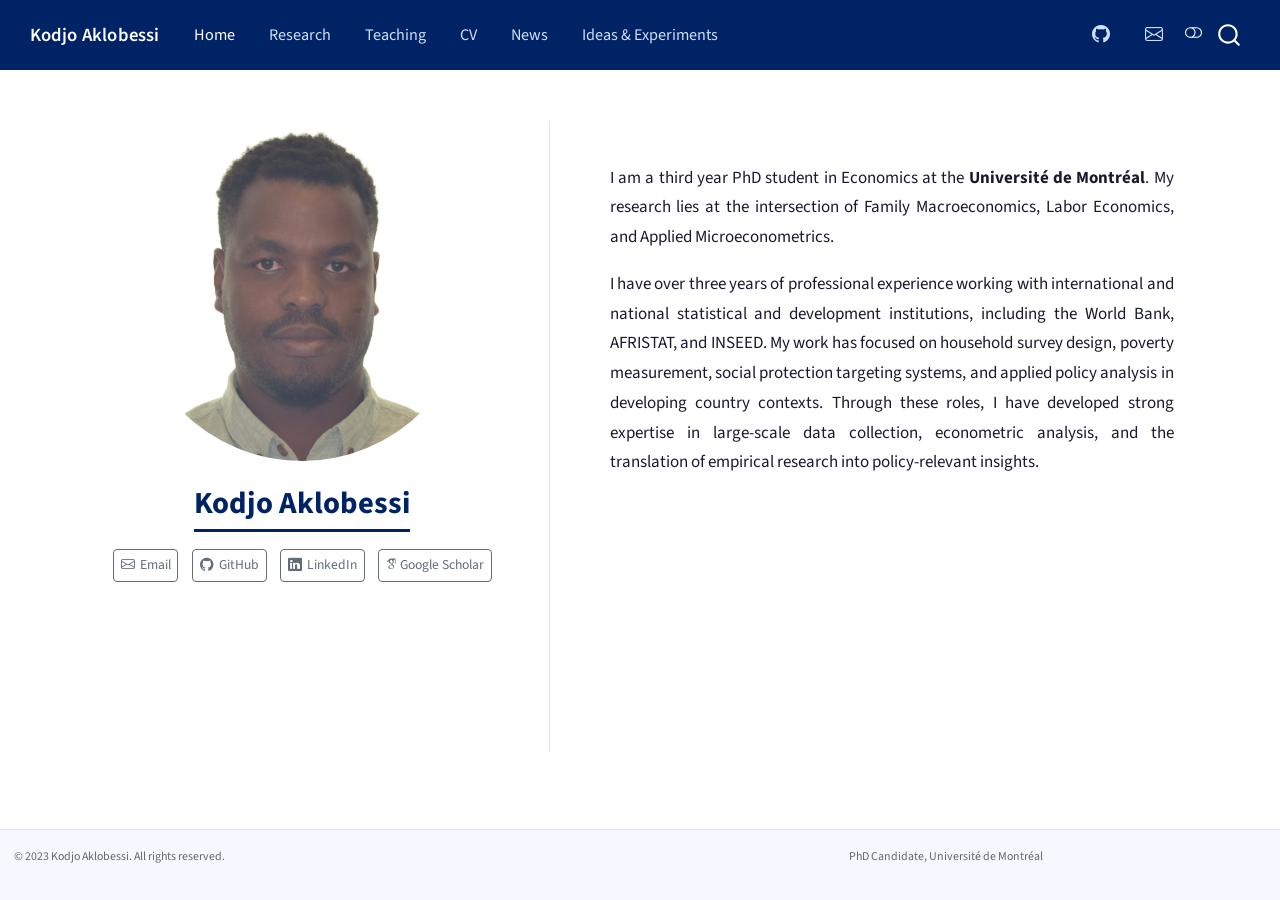
==== docs/index.html @ f565cad0 "Improve layout: full-width, better typography and visual design Co-Authored-By: Claude Sonnet 4.6 <n" ====
<!DOCTYPE html>
<html xmlns="http://www.w3.org/1999/xhtml" lang="en" xml:lang="en"><head>

<meta charset="utf-8">
<meta name="generator" content="quarto-1.8.27">

<meta name="viewport" content="width=device-width, initial-scale=1.0, user-scalable=yes">


<title>Kodjo Aklobessi</title>
<style>
code{white-space: pre-wrap;}
span.smallcaps{font-variant: small-caps;}
div.columns{display: flex; gap: min(4vw, 1.5em);}
div.column{flex: auto; overflow-x: auto;}
div.hanging-indent{margin-left: 1.5em; text-indent: -1.5em;}
ul.task-list{list-style: none;}
ul.task-list li input[type="checkbox"] {
  width: 0.8em;
  margin: 0 0.8em 0.2em -1em; /* quarto-specific, see https://github.com/quarto-dev/quarto-cli/issues/4556 */ 
  vertical-align: middle;
}
</style>


<script src="site_libs/quarto-nav/quarto-nav.js"></script>
<script src="site_libs/clipboard/clipboard.min.js"></script>
<script src="site_libs/quarto-search/autocomplete.umd.js"></script>
<script src="site_libs/quarto-search/fuse.min.js"></script>
<script src="site_libs/quarto-search/quarto-search.js"></script>
<meta name="quarto:offset" content="./">
<script src="site_libs/quarto-html/quarto.js" type="module"></script>
<script src="site_libs/quarto-html/tabsets/tabsets.js" type="module"></script>
<script src="site_libs/quarto-html/axe/axe-check.js" type="module"></script>
<script src="site_libs/quarto-html/popper.min.js"></script>
<script src="site_libs/quarto-html/tippy.umd.min.js"></script>
<link href="site_libs/quarto-html/tippy.css" rel="stylesheet">
<link href="site_libs/quarto-html/quarto-syntax-highlighting-ed96de9b727972fe78a7b5d16c58bf87.css" rel="stylesheet" class="quarto-color-scheme" id="quarto-text-highlighting-styles">
<link href="site_libs/quarto-html/quarto-syntax-highlighting-dark-4d9afe2b8d18ee9fa5d0d57b5ed4214d.css" rel="stylesheet" class="quarto-color-scheme quarto-color-alternate" id="quarto-text-highlighting-styles">
<link href="site_libs/quarto-html/quarto-syntax-highlighting-ed96de9b727972fe78a7b5d16c58bf87.css" rel="stylesheet" class="quarto-color-scheme-extra" id="quarto-text-highlighting-styles">
<script src="site_libs/bootstrap/bootstrap.min.js"></script>
<link href="site_libs/bootstrap/bootstrap-icons.css" rel="stylesheet">
<link href="site_libs/bootstrap/bootstrap-e0ddd595fdd1914f040e010ed7ba0473.min.css" rel="stylesheet" append-hash="true" class="quarto-color-scheme" id="quarto-bootstrap" data-mode="light">
<link href="site_libs/bootstrap/bootstrap-dark-b1ad69ec50742e4ede5ba6f549bce186.min.css" rel="stylesheet" append-hash="true" class="quarto-color-scheme quarto-color-alternate" id="quarto-bootstrap" data-mode="dark">
<link href="site_libs/bootstrap/bootstrap-e0ddd595fdd1914f040e010ed7ba0473.min.css" rel="stylesheet" append-hash="true" class="quarto-color-scheme-extra" id="quarto-bootstrap" data-mode="light">
<link href="site_libs/quarto-contrib/academicons-1.9.4/all.css" rel="stylesheet">
<link href="site_libs/quarto-contrib/academicons-1.9.4/size.css" rel="stylesheet">
<script id="quarto-search-options" type="application/json">{
  "location": "navbar",
  "copy-button": false,
  "collapse-after": 3,
  "panel-placement": "end",
  "type": "overlay",
  "limit": 50,
  "keyboard-shortcut": [
    "f",
    "/",
    "s"
  ],
  "show-item-context": false,
  "language": {
    "search-no-results-text": "No results",
    "search-matching-documents-text": "matching documents",
    "search-copy-link-title": "Copy link to search",
    "search-hide-matches-text": "Hide additional matches",
    "search-more-match-text": "more match in this document",
    "search-more-matches-text": "more matches in this document",
    "search-clear-button-title": "Clear",
    "search-text-placeholder": "",
    "search-detached-cancel-button-title": "Cancel",
    "search-submit-button-title": "Submit",
    "search-label": "Search"
  }
}</script>


<link rel="stylesheet" href="styles.css">
<meta property="og:title" content="Kodjo Aklobessi">
<meta property="og:description" content="Kodjo Aklobessi — PhD Student in Economics at Université de Montréal. Research in Family Macroeconomics, Labor Economics, and Applied Microeconometrics.">
<meta property="og:site_name" content="Kodjo Aklobessi">
</head>

<body class="nav-fixed quarto-light"><script id="quarto-html-before-body" type="application/javascript">
    const toggleBodyColorMode = (bsSheetEl) => {
      const mode = bsSheetEl.getAttribute("data-mode");
      const bodyEl = window.document.querySelector("body");
      if (mode === "dark") {
        bodyEl.classList.add("quarto-dark");
        bodyEl.classList.remove("quarto-light");
      } else {
        bodyEl.classList.add("quarto-light");
        bodyEl.classList.remove("quarto-dark");
      }
    }
    const toggleBodyColorPrimary = () => {
      const bsSheetEl = window.document.querySelector("link#quarto-bootstrap:not([rel=disabled-stylesheet])");
      if (bsSheetEl) {
        toggleBodyColorMode(bsSheetEl);
      }
    }
    const setColorSchemeToggle = (alternate) => {
      const toggles = window.document.querySelectorAll('.quarto-color-scheme-toggle');
      for (let i=0; i < toggles.length; i++) {
        const toggle = toggles[i];
        if (toggle) {
          if (alternate) {
            toggle.classList.add("alternate");
          } else {
            toggle.classList.remove("alternate");
          }
        }
      }
    };
    const toggleColorMode = (alternate) => {
      // Switch the stylesheets
      const primaryStylesheets = window.document.querySelectorAll('link.quarto-color-scheme:not(.quarto-color-alternate)');
      const alternateStylesheets = window.document.querySelectorAll('link.quarto-color-scheme.quarto-color-alternate');
      manageTransitions('#quarto-margin-sidebar .nav-link', false);
      if (alternate) {
        // note: dark is layered on light, we don't disable primary!
        enableStylesheet(alternateStylesheets);
        for (const sheetNode of alternateStylesheets) {
          if (sheetNode.id === "quarto-bootstrap") {
            toggleBodyColorMode(sheetNode);
          }
        }
      } else {
        disableStylesheet(alternateStylesheets);
        enableStylesheet(primaryStylesheets)
        toggleBodyColorPrimary();
      }
      manageTransitions('#quarto-margin-sidebar .nav-link', true);
      // Switch the toggles
      setColorSchemeToggle(alternate)
      // Hack to workaround the fact that safari doesn't
      // properly recolor the scrollbar when toggling (#1455)
      if (navigator.userAgent.indexOf('Safari') > 0 && navigator.userAgent.indexOf('Chrome') == -1) {
        manageTransitions("body", false);
        window.scrollTo(0, 1);
        setTimeout(() => {
          window.scrollTo(0, 0);
          manageTransitions("body", true);
        }, 40);
      }
    }
    const disableStylesheet = (stylesheets) => {
      for (let i=0; i < stylesheets.length; i++) {
        const stylesheet = stylesheets[i];
        stylesheet.rel = 'disabled-stylesheet';
      }
    }
    const enableStylesheet = (stylesheets) => {
      for (let i=0; i < stylesheets.length; i++) {
        const stylesheet = stylesheets[i];
        if(stylesheet.rel !== 'stylesheet') { // for Chrome, which will still FOUC without this check
          stylesheet.rel = 'stylesheet';
        }
      }
    }
    const manageTransitions = (selector, allowTransitions) => {
      const els = window.document.querySelectorAll(selector);
      for (let i=0; i < els.length; i++) {
        const el = els[i];
        if (allowTransitions) {
          el.classList.remove('notransition');
        } else {
          el.classList.add('notransition');
        }
      }
    }
    const isFileUrl = () => {
      return window.location.protocol === 'file:';
    }
    const hasAlternateSentinel = () => {
      let styleSentinel = getColorSchemeSentinel();
      if (styleSentinel !== null) {
        return styleSentinel === "alternate";
      } else {
        return false;
      }
    }
    const setStyleSentinel = (alternate) => {
      const value = alternate ? "alternate" : "default";
      if (!isFileUrl()) {
        window.localStorage.setItem("quarto-color-scheme", value);
      } else {
        localAlternateSentinel = value;
      }
    }
    const getColorSchemeSentinel = () => {
      if (!isFileUrl()) {
        const storageValue = window.localStorage.getItem("quarto-color-scheme");
        return storageValue != null ? storageValue : localAlternateSentinel;
      } else {
        return localAlternateSentinel;
      }
    }
    const toggleGiscusIfUsed = (isAlternate, darkModeDefault) => {
      const baseTheme = document.querySelector('#giscus-base-theme')?.value ?? 'light';
      const alternateTheme = document.querySelector('#giscus-alt-theme')?.value ?? 'dark';
      let newTheme = '';
      if(authorPrefersDark) {
        newTheme = isAlternate ? baseTheme : alternateTheme;
      } else {
        newTheme = isAlternate ? alternateTheme : baseTheme;
      }
      const changeGiscusTheme = () => {
        // From: https://github.com/giscus/giscus/issues/336
        const sendMessage = (message) => {
          const iframe = document.querySelector('iframe.giscus-frame');
          if (!iframe) return;
          iframe.contentWindow.postMessage({ giscus: message }, 'https://giscus.app');
        }
        sendMessage({
          setConfig: {
            theme: newTheme
          }
        });
      }
      const isGiscussLoaded = window.document.querySelector('iframe.giscus-frame') !== null;
      if (isGiscussLoaded) {
        changeGiscusTheme();
      }
    };
    const authorPrefersDark = false;
    const darkModeDefault = authorPrefersDark;
      document.querySelector('link#quarto-text-highlighting-styles.quarto-color-scheme-extra').rel = 'disabled-stylesheet';
      document.querySelector('link#quarto-bootstrap.quarto-color-scheme-extra').rel = 'disabled-stylesheet';
    let localAlternateSentinel = darkModeDefault ? 'alternate' : 'default';
    // Dark / light mode switch
    window.quartoToggleColorScheme = () => {
      // Read the current dark / light value
      let toAlternate = !hasAlternateSentinel();
      toggleColorMode(toAlternate);
      setStyleSentinel(toAlternate);
      toggleGiscusIfUsed(toAlternate, darkModeDefault);
      window.dispatchEvent(new Event('resize'));
    };
    // Switch to dark mode if need be
    if (hasAlternateSentinel()) {
      toggleColorMode(true);
    } else {
      toggleColorMode(false);
    }
  </script>

<div id="quarto-search-results"></div>
  <header id="quarto-header" class="headroom fixed-top">
    <nav class="navbar navbar-expand-lg " data-bs-theme="dark">
      <div class="navbar-container container-fluid">
      <div class="navbar-brand-container mx-auto">
    <a class="navbar-brand" href="./index.html">
    <span class="navbar-title">Kodjo Aklobessi</span>
    </a>
  </div>
            <div id="quarto-search" class="" title="Search"></div>
          <button class="navbar-toggler" type="button" data-bs-toggle="collapse" data-bs-target="#navbarCollapse" aria-controls="navbarCollapse" role="menu" aria-expanded="false" aria-label="Toggle navigation" onclick="if (window.quartoToggleHeadroom) { window.quartoToggleHeadroom(); }">
  <span class="navbar-toggler-icon"></span>
</button>
          <div class="collapse navbar-collapse" id="navbarCollapse">
            <ul class="navbar-nav navbar-nav-scroll me-auto">
  <li class="nav-item">
    <a class="nav-link active" href="./index.html" aria-current="page"> 
<span class="menu-text">Home</span></a>
  </li>  
  <li class="nav-item">
    <a class="nav-link" href="./research.html"> 
<span class="menu-text">Research</span></a>
  </li>  
  <li class="nav-item">
    <a class="nav-link" href="./teaching.html"> 
<span class="menu-text">Teaching</span></a>
  </li>  
  <li class="nav-item">
    <a class="nav-link" href="./cv.html"> 
<span class="menu-text">CV</span></a>
  </li>  
  <li class="nav-item">
    <a class="nav-link" href="./news.html"> 
<span class="menu-text">News</span></a>
  </li>  
  <li class="nav-item">
    <a class="nav-link" href="./resources.html"> 
<span class="menu-text">Ideas &amp; Experiments</span></a>
  </li>  
</ul>
            <ul class="navbar-nav navbar-nav-scroll ms-auto">
  <li class="nav-item compact">
    <a class="nav-link" href="https://github.com/kaklobessi"> <i class="bi bi-github" role="img" aria-label="GitHub">
</i> 
<span class="menu-text"></span></a>
  </li>  
  <li class="nav-item compact">
    <a class="nav-link" href="mailto:kodjo.aklobessi@umontreal.ca"> <i class="bi bi-envelope" role="img" aria-label="Email">
</i> 
<span class="menu-text"></span></a>
  </li>  
</ul>
          </div> <!-- /navcollapse -->
            <div class="quarto-navbar-tools">
  <a href="" class="quarto-color-scheme-toggle quarto-navigation-tool  px-1" onclick="window.quartoToggleColorScheme(); return false;" title="Toggle dark mode"><i class="bi"></i></a>
</div>
      </div> <!-- /container-fluid -->
    </nav>
</header>
<!-- content -->
<div id="quarto-content" class="quarto-container page-columns page-rows-contents page-layout-full page-navbar">
<!-- sidebar -->
<!-- margin-sidebar -->
    
<!-- main -->
<div class="quarto-about-trestles column-page">
  <div class="about-entity">
    <img src="Photo_AKLOBESSI.jpg" class="about-image
  round " style="height: 20em; width: 20em;">
<header id="title-block-header" class="quarto-title-block default">
<div class="quarto-title">
<h1 class="title">Kodjo Aklobessi</h1>
</div>
<div class="quarto-title-meta column-page">
  </div>
</header>
    <div class="about-links">
  <a href="mailto:kodjo.aklobessi@umontreal.ca" class="about-link" rel="" target="">
    <i class="bi bi-envelope"></i>
     <span class="about-link-text">Email</span>
  </a>
  <a href="https://github.com/kaklobessi" class="about-link" rel="" target="">
    <i class="bi bi-github"></i>
     <span class="about-link-text">GitHub</span>
  </a>
  <a href="https://www.linkedin.com/in/apollinaire-kodjo-aklobessi-b4477b115/" class="about-link" rel="" target="">
    <i class="bi bi-linkedin"></i>
     <span class="about-link-text">LinkedIn</span>
  </a>
  <a href="https://scholar.google.com/citations?user=LH6CiwUAAAAJ&amp;hl=en" class="about-link" rel="" target="">
     <span class="about-link-text"><i class="ai  ai-google-scholar" aria-label="google-scholar"></i> Google Scholar</span>
  </a>
</div>
  </div>
  <div class="about-contents"><main class="content column-page" id="quarto-document-content">

<p>I am a third year PhD student in Economics at the <strong>Université de Montréal</strong>. My research lies at the intersection of Family Macroeconomics, Labor Economics, and Applied Microeconometrics.</p>
<p>I have over three years of professional experience working with international and national statistical and development institutions, including the World Bank, AFRISTAT, and INSEED. My work has focused on household survey design, poverty measurement, social protection targeting systems, and applied policy analysis in developing country contexts. Through these roles, I have developed strong expertise in large-scale data collection, econometric analysis, and the translation of empirical research into policy-relevant insights.</p>


</main></div>
</div>
 <!-- /main -->
<script id="quarto-html-after-body" type="application/javascript">
  window.document.addEventListener("DOMContentLoaded", function (event) {
    // Ensure there is a toggle, if there isn't float one in the top right
    if (window.document.querySelector('.quarto-color-scheme-toggle') === null) {
      const a = window.document.createElement('a');
      a.classList.add('top-right');
      a.classList.add('quarto-color-scheme-toggle');
      a.href = "";
      a.onclick = function() { try { window.quartoToggleColorScheme(); } catch {} return false; };
      const i = window.document.createElement("i");
      i.classList.add('bi');
      a.appendChild(i);
      window.document.body.appendChild(a);
    }
    setColorSchemeToggle(hasAlternateSentinel())
    const isCodeAnnotation = (el) => {
      for (const clz of el.classList) {
        if (clz.startsWith('code-annotation-')) {                     
          return true;
        }
      }
      return false;
    }
    const onCopySuccess = function(e) {
      // button target
      const button = e.trigger;
      // don't keep focus
      button.blur();
      // flash "checked"
      button.classList.add('code-copy-button-checked');
      var currentTitle = button.getAttribute("title");
      button.setAttribute("title", "Copied!");
      let tooltip;
      if (window.bootstrap) {
        button.setAttribute("data-bs-toggle", "tooltip");
        button.setAttribute("data-bs-placement", "left");
        button.setAttribute("data-bs-title", "Copied!");
        tooltip = new bootstrap.Tooltip(button, 
          { trigger: "manual", 
            customClass: "code-copy-button-tooltip",
            offset: [0, -8]});
        tooltip.show();    
      }
      setTimeout(function() {
        if (tooltip) {
          tooltip.hide();
          button.removeAttribute("data-bs-title");
          button.removeAttribute("data-bs-toggle");
          button.removeAttribute("data-bs-placement");
        }
        button.setAttribute("title", currentTitle);
        button.classList.remove('code-copy-button-checked');
      }, 1000);
      // clear code selection
      e.clearSelection();
    }
    const getTextToCopy = function(trigger) {
      const outerScaffold = trigger.parentElement.cloneNode(true);
      const codeEl = outerScaffold.querySelector('code');
      for (const childEl of codeEl.children) {
        if (isCodeAnnotation(childEl)) {
          childEl.remove();
        }
      }
      return codeEl.innerText;
    }
    const clipboard = new window.ClipboardJS('.code-copy-button:not([data-in-quarto-modal])', {
      text: getTextToCopy
    });
    clipboard.on('success', onCopySuccess);
    if (window.document.getElementById('quarto-embedded-source-code-modal')) {
      const clipboardModal = new window.ClipboardJS('.code-copy-button[data-in-quarto-modal]', {
        text: getTextToCopy,
        container: window.document.getElementById('quarto-embedded-source-code-modal')
      });
      clipboardModal.on('success', onCopySuccess);
    }
      var localhostRegex = new RegExp(/^(?:http|https):\/\/localhost\:?[0-9]*\//);
      var mailtoRegex = new RegExp(/^mailto:/);
        var filterRegex = new RegExp("https:\/\/kaklobessi\.github\.io");
      var isInternal = (href) => {
          return filterRegex.test(href) || localhostRegex.test(href) || mailtoRegex.test(href);
      }
      // Inspect non-navigation links and adorn them if external
     var links = window.document.querySelectorAll('a[href]:not(.nav-link):not(.navbar-brand):not(.toc-action):not(.sidebar-link):not(.sidebar-item-toggle):not(.pagination-link):not(.no-external):not([aria-hidden]):not(.dropdown-item):not(.quarto-navigation-tool):not(.about-link)');
      for (var i=0; i<links.length; i++) {
        const link = links[i];
        if (!isInternal(link.href)) {
          // undo the damage that might have been done by quarto-nav.js in the case of
          // links that we want to consider external
          if (link.dataset.originalHref !== undefined) {
            link.href = link.dataset.originalHref;
          }
        }
      }
    function tippyHover(el, contentFn, onTriggerFn, onUntriggerFn) {
      const config = {
        allowHTML: true,
        maxWidth: 500,
        delay: 100,
        arrow: false,
        appendTo: function(el) {
            return el.parentElement;
        },
        interactive: true,
        interactiveBorder: 10,
        theme: 'quarto',
        placement: 'bottom-start',
      };
      if (contentFn) {
        config.content = contentFn;
      }
      if (onTriggerFn) {
        config.onTrigger = onTriggerFn;
      }
      if (onUntriggerFn) {
        config.onUntrigger = onUntriggerFn;
      }
      window.tippy(el, config); 
    }
    const noterefs = window.document.querySelectorAll('a[role="doc-noteref"]');
    for (var i=0; i<noterefs.length; i++) {
      const ref = noterefs[i];
      tippyHover(ref, function() {
        // use id or data attribute instead here
        let href = ref.getAttribute('data-footnote-href') || ref.getAttribute('href');
        try { href = new URL(href).hash; } catch {}
        const id = href.replace(/^#\/?/, "");
        const note = window.document.getElementById(id);
        if (note) {
          return note.innerHTML;
        } else {
          return "";
        }
      });
    }
    const xrefs = window.document.querySelectorAll('a.quarto-xref');
    const processXRef = (id, note) => {
      // Strip column container classes
      const stripColumnClz = (el) => {
        el.classList.remove("page-full", "page-columns");
        if (el.children) {
          for (const child of el.children) {
            stripColumnClz(child);
          }
        }
      }
      stripColumnClz(note)
      if (id === null || id.startsWith('sec-')) {
        // Special case sections, only their first couple elements
        const container = document.createElement("div");
        if (note.children && note.children.length > 2) {
          container.appendChild(note.children[0].cloneNode(true));
          for (let i = 1; i < note.children.length; i++) {
            const child = note.children[i];
            if (child.tagName === "P" && child.innerText === "") {
              continue;
            } else {
              container.appendChild(child.cloneNode(true));
              break;
            }
          }
          if (window.Quarto?.typesetMath) {
            window.Quarto.typesetMath(container);
          }
          return container.innerHTML
        } else {
          if (window.Quarto?.typesetMath) {
            window.Quarto.typesetMath(note);
          }
          return note.innerHTML;
        }
      } else {
        // Remove any anchor links if they are present
        const anchorLink = note.querySelector('a.anchorjs-link');
        if (anchorLink) {
          anchorLink.remove();
        }
        if (window.Quarto?.typesetMath) {
          window.Quarto.typesetMath(note);
        }
        if (note.classList.contains("callout")) {
          return note.outerHTML;
        } else {
          return note.innerHTML;
        }
      }
    }
    for (var i=0; i<xrefs.length; i++) {
      const xref = xrefs[i];
      tippyHover(xref, undefined, function(instance) {
        instance.disable();
        let url = xref.getAttribute('href');
        let hash = undefined; 
        if (url.startsWith('#')) {
          hash = url;
        } else {
          try { hash = new URL(url).hash; } catch {}
        }
        if (hash) {
          const id = hash.replace(/^#\/?/, "");
          const note = window.document.getElementById(id);
          if (note !== null) {
            try {
              const html = processXRef(id, note.cloneNode(true));
              instance.setContent(html);
            } finally {
              instance.enable();
              instance.show();
            }
          } else {
            // See if we can fetch this
            fetch(url.split('#')[0])
            .then(res => res.text())
            .then(html => {
              const parser = new DOMParser();
              const htmlDoc = parser.parseFromString(html, "text/html");
              const note = htmlDoc.getElementById(id);
              if (note !== null) {
                const html = processXRef(id, note);
                instance.setContent(html);
              } 
            }).finally(() => {
              instance.enable();
              instance.show();
            });
          }
        } else {
          // See if we can fetch a full url (with no hash to target)
          // This is a special case and we should probably do some content thinning / targeting
          fetch(url)
          .then(res => res.text())
          .then(html => {
            const parser = new DOMParser();
            const htmlDoc = parser.parseFromString(html, "text/html");
            const note = htmlDoc.querySelector('main.content');
            if (note !== null) {
              // This should only happen for chapter cross references
              // (since there is no id in the URL)
              // remove the first header
              if (note.children.length > 0 && note.children[0].tagName === "HEADER") {
                note.children[0].remove();
              }
              const html = processXRef(null, note);
              instance.setContent(html);
            } 
          }).finally(() => {
            instance.enable();
            instance.show();
          });
        }
      }, function(instance) {
      });
    }
        let selectedAnnoteEl;
        const selectorForAnnotation = ( cell, annotation) => {
          let cellAttr = 'data-code-cell="' + cell + '"';
          let lineAttr = 'data-code-annotation="' +  annotation + '"';
          const selector = 'span[' + cellAttr + '][' + lineAttr + ']';
          return selector;
        }
        const selectCodeLines = (annoteEl) => {
          const doc = window.document;
          const targetCell = annoteEl.getAttribute("data-target-cell");
          const targetAnnotation = annoteEl.getAttribute("data-target-annotation");
          const annoteSpan = window.document.querySelector(selectorForAnnotation(targetCell, targetAnnotation));
          const lines = annoteSpan.getAttribute("data-code-lines").split(",");
          const lineIds = lines.map((line) => {
            return targetCell + "-" + line;
          })
          let top = null;
          let height = null;
          let parent = null;
          if (lineIds.length > 0) {
              //compute the position of the single el (top and bottom and make a div)
              const el = window.document.getElementById(lineIds[0]);
              top = el.offsetTop;
              height = el.offsetHeight;
              parent = el.parentElement.parentElement;
            if (lineIds.length > 1) {
              const lastEl = window.document.getElementById(lineIds[lineIds.length - 1]);
              const bottom = lastEl.offsetTop + lastEl.offsetHeight;
              height = bottom - top;
            }
            if (top !== null && height !== null && parent !== null) {
              // cook up a div (if necessary) and position it 
              let div = window.document.getElementById("code-annotation-line-highlight");
              if (div === null) {
                div = window.document.createElement("div");
                div.setAttribute("id", "code-annotation-line-highlight");
                div.style.position = 'absolute';
                parent.appendChild(div);
              }
              div.style.top = top - 2 + "px";
              div.style.height = height + 4 + "px";
              div.style.left = 0;
              let gutterDiv = window.document.getElementById("code-annotation-line-highlight-gutter");
              if (gutterDiv === null) {
                gutterDiv = window.document.createElement("div");
                gutterDiv.setAttribute("id", "code-annotation-line-highlight-gutter");
                gutterDiv.style.position = 'absolute';
                const codeCell = window.document.getElementById(targetCell);
                const gutter = codeCell.querySelector('.code-annotation-gutter');
                gutter.appendChild(gutterDiv);
              }
              gutterDiv.style.top = top - 2 + "px";
              gutterDiv.style.height = height + 4 + "px";
            }
            selectedAnnoteEl = annoteEl;
          }
        };
        const unselectCodeLines = () => {
          const elementsIds = ["code-annotation-line-highlight", "code-annotation-line-highlight-gutter"];
          elementsIds.forEach((elId) => {
            const div = window.document.getElementById(elId);
            if (div) {
              div.remove();
            }
          });
          selectedAnnoteEl = undefined;
        };
          // Handle positioning of the toggle
      window.addEventListener(
        "resize",
        throttle(() => {
          elRect = undefined;
          if (selectedAnnoteEl) {
            selectCodeLines(selectedAnnoteEl);
          }
        }, 10)
      );
      function throttle(fn, ms) {
      let throttle = false;
      let timer;
        return (...args) => {
          if(!throttle) { // first call gets through
              fn.apply(this, args);
              throttle = true;
          } else { // all the others get throttled
              if(timer) clearTimeout(timer); // cancel #2
              timer = setTimeout(() => {
                fn.apply(this, args);
                timer = throttle = false;
              }, ms);
          }
        };
      }
        // Attach click handler to the DT
        const annoteDls = window.document.querySelectorAll('dt[data-target-cell]');
        for (const annoteDlNode of annoteDls) {
          annoteDlNode.addEventListener('click', (event) => {
            const clickedEl = event.target;
            if (clickedEl !== selectedAnnoteEl) {
              unselectCodeLines();
              const activeEl = window.document.querySelector('dt[data-target-cell].code-annotation-active');
              if (activeEl) {
                activeEl.classList.remove('code-annotation-active');
              }
              selectCodeLines(clickedEl);
              clickedEl.classList.add('code-annotation-active');
            } else {
              // Unselect the line
              unselectCodeLines();
              clickedEl.classList.remove('code-annotation-active');
            }
          });
        }
    const findCites = (el) => {
      const parentEl = el.parentElement;
      if (parentEl) {
        const cites = parentEl.dataset.cites;
        if (cites) {
          return {
            el,
            cites: cites.split(' ')
          };
        } else {
          return findCites(el.parentElement)
        }
      } else {
        return undefined;
      }
    };
    var bibliorefs = window.document.querySelectorAll('a[role="doc-biblioref"]');
    for (var i=0; i<bibliorefs.length; i++) {
      const ref = bibliorefs[i];
      const citeInfo = findCites(ref);
      if (citeInfo) {
        tippyHover(citeInfo.el, function() {
          var popup = window.document.createElement('div');
          citeInfo.cites.forEach(function(cite) {
            var citeDiv = window.document.createElement('div');
            citeDiv.classList.add('hanging-indent');
            citeDiv.classList.add('csl-entry');
            var biblioDiv = window.document.getElementById('ref-' + cite);
            if (biblioDiv) {
              citeDiv.innerHTML = biblioDiv.innerHTML;
            }
            popup.appendChild(citeDiv);
          });
          return popup.innerHTML;
        });
      }
    }
  });
  </script>
</div> <!-- /content -->
<footer class="footer">
  <div class="nav-footer">
    <div class="nav-footer-left">
<p>© 2023 Kodjo Aklobessi. All rights reserved.</p>
</div>   
    <div class="nav-footer-center">
      &nbsp;
    </div>
    <div class="nav-footer-right">
<p>PhD Candidate, Université de Montréal</p>
</div>
  </div>
</footer>




</body></html>
---- docs/site_libs/quarto-html/tippy.css ----
.tippy-box[data-animation=fade][data-state=hidden]{opacity:0}[data-tippy-root]{max-width:calc(100vw - 10px)}.tippy-box{position:relative;background-color:#333;color:#fff;border-radius:4px;font-size:14px;line-height:1.4;white-space:normal;outline:0;transition-property:transform,visibility,opacity}.tippy-box[data-placement^=top]>.tippy-arrow{bottom:0}.tippy-box[data-placement^=top]>.tippy-arrow:before{bottom:-7px;left:0;border-width:8px 8px 0;border-top-color:initial;transform-origin:center top}.tippy-box[data-placement^=bottom]>.tippy-arrow{top:0}.tippy-box[data-placement^=bottom]>.tippy-arrow:before{top:-7px;left:0;border-width:0 8px 8px;border-bottom-color:initial;transform-origin:center bottom}.tippy-box[data-placement^=left]>.tippy-arrow{right:0}.tippy-box[data-placement^=left]>.tippy-arrow:before{border-width:8px 0 8px 8px;border-left-color:initial;right:-7px;transform-origin:center left}.tippy-box[data-placement^=right]>.tippy-arrow{left:0}.tippy-box[data-placement^=right]>.tippy-arrow:before{left:-7px;border-width:8px 8px 8px 0;border-right-color:initial;transform-origin:center right}.tippy-box[data-inertia][data-state=visible]{transition-timing-function:cubic-bezier(.54,1.5,.38,1.11)}.tippy-arrow{width:16px;height:16px;color:#333}.tippy-arrow:before{content:"";position:absolute;border-color:transparent;border-style:solid}.tippy-content{position:relative;padding:5px 9px;z-index:1}
---- docs/site_libs/quarto-html/quarto-syntax-highlighting-ed96de9b727972fe78a7b5d16c58bf87.css ----
/* quarto syntax highlight colors */
:root {
  --quarto-hl-ot-color: #003B4F;
  --quarto-hl-at-color: #657422;
  --quarto-hl-ss-color: #20794D;
  --quarto-hl-an-color: #5E5E5E;
  --quarto-hl-fu-color: #4758AB;
  --quarto-hl-st-color: #20794D;
  --quarto-hl-cf-color: #003B4F;
  --quarto-hl-op-color: #5E5E5E;
  --quarto-hl-er-color: #AD0000;
  --quarto-hl-bn-color: #AD0000;
  --quarto-hl-al-color: #AD0000;
  --quarto-hl-va-color: #111111;
  --quarto-hl-bu-color: inherit;
  --quarto-hl-ex-color: inherit;
  --quarto-hl-pp-color: #AD0000;
  --quarto-hl-in-color: #5E5E5E;
  --quarto-hl-vs-color: #20794D;
  --quarto-hl-wa-color: #5E5E5E;
  --quarto-hl-do-color: #5E5E5E;
  --quarto-hl-im-color: #00769E;
  --quarto-hl-ch-color: #20794D;
  --quarto-hl-dt-color: #AD0000;
  --quarto-hl-fl-color: #AD0000;
  --quarto-hl-co-color: #5E5E5E;
  --quarto-hl-cv-color: #5E5E5E;
  --quarto-hl-cn-color: #8f5902;
  --quarto-hl-sc-color: #5E5E5E;
  --quarto-hl-dv-color: #AD0000;
  --quarto-hl-kw-color: #003B4F;
}

/* other quarto variables */
:root {
  --quarto-font-monospace: SFMono-Regular, Menlo, Monaco, Consolas, "Liberation Mono", "Courier New", monospace;
}

/* syntax highlight based on Pandoc's rules */
pre > code.sourceCode > span {
  color: #003B4F;
}

code.sourceCode > span {
  color: #003B4F;
}

div.sourceCode,
div.sourceCode pre.sourceCode {
  color: #003B4F;
}

/* Normal */
code span {
  color: #003B4F;
}

/* Alert */
code span.al {
  color: #AD0000;
  font-style: inherit;
}

/* Annotation */
code span.an {
  color: #5E5E5E;
  font-style: inherit;
}

/* Attribute */
code span.at {
  color: #657422;
  font-style: inherit;
}

/* BaseN */
code span.bn {
  color: #AD0000;
  font-style: inherit;
}

/* BuiltIn */
code span.bu {
  font-style: inherit;
}

/* ControlFlow */
code span.cf {
  color: #003B4F;
  font-weight: bold;
  font-style: inherit;
}

/* Char */
code span.ch {
  color: #20794D;
  font-style: inherit;
}

/* Constant */
code span.cn {
  color: #8f5902;
  font-style: inherit;
}

/* Comment */
code span.co {
  color: #5E5E5E;
  font-style: inherit;
}

/* CommentVar */
code span.cv {
  color: #5E5E5E;
  font-style: italic;
}

/* Documentation */
code span.do {
  color: #5E5E5E;
  font-style: italic;
}

/* DataType */
code span.dt {
  color: #AD0000;
  font-style: inherit;
}

/* DecVal */
code span.dv {
  color: #AD0000;
  font-style: inherit;
}

/* Error */
code span.er {
  color: #AD0000;
  font-style: inherit;
}

/* Extension */
code span.ex {
  font-style: inherit;
}

/* Float */
code span.fl {
  color: #AD0000;
  font-style: inherit;
}

/* Function */
code span.fu {
  color: #4758AB;
  font-style: inherit;
}

/* Import */
code span.im {
  color: #00769E;
  font-style: inherit;
}

/* Information */
code span.in {
  color: #5E5E5E;
  font-style: inherit;
}

/* Keyword */
code span.kw {
  color: #003B4F;
  font-weight: bold;
  font-style: inherit;
}

/* Operator */
code span.op {
  color: #5E5E5E;
  font-style: inherit;
}

/* Other */
code span.ot {
  color: #003B4F;
  font-style: inherit;
}

/* Preprocessor */
code span.pp {
  color: #AD0000;
  font-style: inherit;
}

/* SpecialChar */
code span.sc {
  color: #5E5E5E;
  font-style: inherit;
}

/* SpecialString */
code span.ss {
  color: #20794D;
  font-style: inherit;
}

/* String */
code span.st {
  color: #20794D;
  font-style: inherit;
}

/* Variable */
code span.va {
  color: #111111;
  font-style: inherit;
}

/* VerbatimString */
code span.vs {
  color: #20794D;
  font-style: inherit;
}

/* Warning */
code span.wa {
  color: #5E5E5E;
  font-style: italic;
}

.prevent-inlining {
  content: "</";
}

/*# sourceMappingURL=0920dd6d7437995b8cdf7429764427b1.css.map */
---- docs/site_libs/quarto-html/quarto-syntax-highlighting-dark-4d9afe2b8d18ee9fa5d0d57b5ed4214d.css ----
/* quarto syntax highlight colors */
:root {
  --quarto-hl-al-color: #f07178;
  --quarto-hl-an-color: #d4d0ab;
  --quarto-hl-at-color: #00e0e0;
  --quarto-hl-bn-color: #d4d0ab;
  --quarto-hl-bu-color: #abe338;
  --quarto-hl-ch-color: #abe338;
  --quarto-hl-co-color: #f8f8f2;
  --quarto-hl-cv-color: #ffd700;
  --quarto-hl-cn-color: #ffd700;
  --quarto-hl-cf-color: #ffa07a;
  --quarto-hl-dt-color: #ffa07a;
  --quarto-hl-dv-color: #d4d0ab;
  --quarto-hl-do-color: #f8f8f2;
  --quarto-hl-er-color: #f07178;
  --quarto-hl-ex-color: #00e0e0;
  --quarto-hl-fl-color: #d4d0ab;
  --quarto-hl-fu-color: #ffa07a;
  --quarto-hl-im-color: #abe338;
  --quarto-hl-in-color: #d4d0ab;
  --quarto-hl-kw-color: #ffa07a;
  --quarto-hl-op-color: #ffa07a;
  --quarto-hl-ot-color: #00e0e0;
  --quarto-hl-pp-color: #dcc6e0;
  --quarto-hl-re-color: #00e0e0;
  --quarto-hl-sc-color: #abe338;
  --quarto-hl-ss-color: #abe338;
  --quarto-hl-st-color: #abe338;
  --quarto-hl-va-color: #00e0e0;
  --quarto-hl-vs-color: #abe338;
  --quarto-hl-wa-color: #dcc6e0;
}

/* other quarto variables */
:root {
  --quarto-font-monospace: SFMono-Regular, Menlo, Monaco, Consolas, "Liberation Mono", "Courier New", monospace;
}

/* syntax highlight based on Pandoc's rules */
pre > code.sourceCode > span {
  color: #f8f8f2;
}

code.sourceCode > span {
  color: #f8f8f2;
}

div.sourceCode,
div.sourceCode pre.sourceCode {
  color: #f8f8f2;
}

/* Normal */
code span {
  color: #f8f8f2;
}

/* Alert */
code span.al {
  color: #f07178;
}

/* Annotation */
code span.an {
  color: #d4d0ab;
}

/* Attribute */
code span.at {
  color: #00e0e0;
}

/* BaseN */
code span.bn {
  color: #d4d0ab;
}

/* BuiltIn */
code span.bu {
  color: #abe338;
}

/* ControlFlow */
code span.cf {
  font-weight: bold;
  color: #ffa07a;
}

/* Char */
code span.ch {
  color: #abe338;
}

/* Constant */
code span.cn {
  color: #ffd700;
}

/* Comment */
code span.co {
  font-style: italic;
  color: #f8f8f2;
}

/* CommentVar */
code span.cv {
  color: #ffd700;
}

/* Documentation */
code span.do {
  color: #f8f8f2;
}

/* DataType */
code span.dt {
  color: #ffa07a;
}

/* DecVal */
code span.dv {
  color: #d4d0ab;
}

/* Error */
code span.er {
  color: #f07178;
  text-decoration: underline;
}

/* Extension */
code span.ex {
  font-weight: bold;
  color: #00e0e0;
}

/* Float */
code span.fl {
  color: #d4d0ab;
}

/* Function */
code span.fu {
  color: #ffa07a;
}

/* Import */
code span.im {
  color: #abe338;
}

/* Information */
code span.in {
  color: #d4d0ab;
}

/* Keyword */
code span.kw {
  font-weight: bold;
  color: #ffa07a;
}

/* Operator */
code span.op {
  color: #ffa07a;
}

/* Other */
code span.ot {
  color: #00e0e0;
}

/* Preprocessor */
code span.pp {
  color: #dcc6e0;
}

/* RegionMarker */
code span.re {
  background-color: #f8f8f2;
  color: #00e0e0;
}

/* SpecialChar */
code span.sc {
  color: #abe338;
}

/* SpecialString */
code span.ss {
  color: #abe338;
}

/* String */
code span.st {
  color: #abe338;
}

/* Variable */
code span.va {
  color: #00e0e0;
}

/* VerbatimString */
code span.vs {
  color: #abe338;
}

/* Warning */
code span.wa {
  color: #dcc6e0;
}

.prevent-inlining {
  content: "</";
}

/*# sourceMappingURL=86edf53ecdff796acf02dbceed379426.css.map */
---- docs/site_libs/quarto-html/quarto-syntax-highlighting-ed96de9b727972fe78a7b5d16c58bf87.css ----
/* quarto syntax highlight colors */
:root {
  --quarto-hl-ot-color: #003B4F;
  --quarto-hl-at-color: #657422;
  --quarto-hl-ss-color: #20794D;
  --quarto-hl-an-color: #5E5E5E;
  --quarto-hl-fu-color: #4758AB;
  --quarto-hl-st-color: #20794D;
  --quarto-hl-cf-color: #003B4F;
  --quarto-hl-op-color: #5E5E5E;
  --quarto-hl-er-color: #AD0000;
  --quarto-hl-bn-color: #AD0000;
  --quarto-hl-al-color: #AD0000;
  --quarto-hl-va-color: #111111;
  --quarto-hl-bu-color: inherit;
  --quarto-hl-ex-color: inherit;
  --quarto-hl-pp-color: #AD0000;
  --quarto-hl-in-color: #5E5E5E;
  --quarto-hl-vs-color: #20794D;
  --quarto-hl-wa-color: #5E5E5E;
  --quarto-hl-do-color: #5E5E5E;
  --quarto-hl-im-color: #00769E;
  --quarto-hl-ch-color: #20794D;
  --quarto-hl-dt-color: #AD0000;
  --quarto-hl-fl-color: #AD0000;
  --quarto-hl-co-color: #5E5E5E;
  --quarto-hl-cv-color: #5E5E5E;
  --quarto-hl-cn-color: #8f5902;
  --quarto-hl-sc-color: #5E5E5E;
  --quarto-hl-dv-color: #AD0000;
  --quarto-hl-kw-color: #003B4F;
}

/* other quarto variables */
:root {
  --quarto-font-monospace: SFMono-Regular, Menlo, Monaco, Consolas, "Liberation Mono", "Courier New", monospace;
}

/* syntax highlight based on Pandoc's rules */
pre > code.sourceCode > span {
  color: #003B4F;
}

code.sourceCode > span {
  color: #003B4F;
}

div.sourceCode,
div.sourceCode pre.sourceCode {
  color: #003B4F;
}

/* Normal */
code span {
  color: #003B4F;
}

/* Alert */
code span.al {
  color: #AD0000;
  font-style: inherit;
}

/* Annotation */
code span.an {
  color: #5E5E5E;
  font-style: inherit;
}

/* Attribute */
code span.at {
  color: #657422;
  font-style: inherit;
}

/* BaseN */
code span.bn {
  color: #AD0000;
  font-style: inherit;
}

/* BuiltIn */
code span.bu {
  font-style: inherit;
}

/* ControlFlow */
code span.cf {
  color: #003B4F;
  font-weight: bold;
  font-style: inherit;
}

/* Char */
code span.ch {
  color: #20794D;
  font-style: inherit;
}

/* Constant */
code span.cn {
  color: #8f5902;
  font-style: inherit;
}

/* Comment */
code span.co {
  color: #5E5E5E;
  font-style: inherit;
}

/* CommentVar */
code span.cv {
  color: #5E5E5E;
  font-style: italic;
}

/* Documentation */
code span.do {
  color: #5E5E5E;
  font-style: italic;
}

/* DataType */
code span.dt {
  color: #AD0000;
  font-style: inherit;
}

/* DecVal */
code span.dv {
  color: #AD0000;
  font-style: inherit;
}

/* Error */
code span.er {
  color: #AD0000;
  font-style: inherit;
}

/* Extension */
code span.ex {
  font-style: inherit;
}

/* Float */
code span.fl {
  color: #AD0000;
  font-style: inherit;
}

/* Function */
code span.fu {
  color: #4758AB;
  font-style: inherit;
}

/* Import */
code span.im {
  color: #00769E;
  font-style: inherit;
}

/* Information */
code span.in {
  color: #5E5E5E;
  font-style: inherit;
}

/* Keyword */
code span.kw {
  color: #003B4F;
  font-weight: bold;
  font-style: inherit;
}

/* Operator */
code span.op {
  color: #5E5E5E;
  font-style: inherit;
}

/* Other */
code span.ot {
  color: #003B4F;
  font-style: inherit;
}

/* Preprocessor */
code span.pp {
  color: #AD0000;
  font-style: inherit;
}

/* SpecialChar */
code span.sc {
  color: #5E5E5E;
  font-style: inherit;
}

/* SpecialString */
code span.ss {
  color: #20794D;
  font-style: inherit;
}

/* String */
code span.st {
  color: #20794D;
  font-style: inherit;
}

/* Variable */
code span.va {
  color: #111111;
  font-style: inherit;
}

/* VerbatimString */
code span.vs {
  color: #20794D;
  font-style: inherit;
}

/* Warning */
code span.wa {
  color: #5E5E5E;
  font-style: italic;
}

.prevent-inlining {
  content: "</";
}

/*# sourceMappingURL=0920dd6d7437995b8cdf7429764427b1.css.map */
---- docs/site_libs/quarto-contrib/academicons-1.9.4/all.css ----
/*
 *  Academicons 1.9.4 by James Walsh (https://github.com/jpswalsh) and Katja Bercic (https://github.com/katjabercic)
 *  Fonts generated using FontForge - https://fontforge.org
 *  Square icons designed to be used alongside Font Awesome square icons - https://fortawesome.github.io/Font-Awesome/
 *  Licenses - Font: SIL OFL 1.1, CSS: MIT License
 */
@font-face {
  font-family: 'Academicons';
  font-style: normal;
  font-weight: 400;
  font-display: block;
  src: url('1e21o67/academicons.eot');
  src: url('1e21o67/academicons.eot') format('embedded-opentype'),
    url('1e21o67/academicons.ttf') format('truetype'),
    url('1e21o67/academicons.woff') format('woff'),
    url('1e21o67/academicons.svg') format('svg');
}

.ai {
  font-family: 'Academicons';
  font-weight: 400;
  -moz-osx-font-smoothing: grayscale;
  -webkit-font-smoothing: antialiased;
  display: inline-block;
  font-style: normal;
  font-variant: normal;
  text-rendering: auto;
  line-height: 1;
}

.ai-academia:before {
  content: "\e9af";
}

.ai-academia-square:before {
  content: "\e93d";
}

.ai-acclaim:before {
  content: "\e92e";
}

.ai-acclaim-square:before {
  content: "\e93a";
}

.ai-acm:before {
  content: "\e93c";
}

.ai-acm-square:before {
  content: "\e95d";
}

.ai-acmdl:before {
  content: "\e96a";
}

.ai-acmdl-square:before {
  content: "\e9d3";
}

.ai-ads:before {
  content: "\e9cb";
}

.ai-ads-square:before {
  content: "\e94a";
}

.ai-africarxiv:before {
  content: "\e91b";
}

.ai-africarxiv-square:before {
  content: "\e90b";
}

.ai-archive:before {
  content: "\e955";
}

.ai-archive-square:before {
  content: "\e956";
}

.ai-arxiv:before {
  content: "\e974";
}

.ai-arxiv-square:before {
  content: "\e9a6";
}

.ai-biorxiv:before {
  content: "\e9a2";
}

.ai-biorxiv-square:before {
  content: "\e98b";
}

.ai-ceur:before {
  content: "\e96d";
}

.ai-ceur-square:before {
  content: "\e92f";
}

.ai-ciencia-vitae:before {
  content: "\e912";
}

.ai-ciencia-vitae-square:before {
  content: "\e913";
}

.ai-clarivate:before {
  content: "\e924";
}

.ai-clarivate-square:before {
  content: "\e925";
}

.ai-closed-access:before {
  content: "\e942";
}

.ai-closed-access-square:before {
  content: "\e943";
}

.ai-conversation:before {
  content: "\e94c";
}

.ai-conversation-square:before {
  content: "\e915";
}

.ai-coursera:before {
  content: "\e95f";
}

.ai-coursera-square:before {
  content: "\e97f";
}

.ai-crossref:before {
  content: "\e918";
}

.ai-crossref-square:before {
  content: "\e919";
}

.ai-cv:before {
  content: "\e9a5";
}

.ai-cv-square:before {
  content: "\e90a";
}

.ai-datacite:before {
  content: "\e91c";
}

.ai-datacite-square:before {
  content: "\e91d";
}

.ai-dataverse:before {
  content: "\e9f7";
}

.ai-dataverse-square:before {
  content: "\e9e4";
}

.ai-dblp:before {
  content: "\e94f";
}

.ai-dblp-square:before {
  content: "\e93f";
}

.ai-depsy:before {
  content: "\e97a";
}

.ai-depsy-square:before {
  content: "\e94b";
}

.ai-doi:before {
  content: "\e97e";
}

.ai-doi-square:before {
  content: "\e98f";
}

.ai-dryad:before {
  content: "\e97c";
}

.ai-dryad-square:before {
  content: "\e98c";
}

.ai-elsevier:before {
  content: "\e961";
}

.ai-elsevier-square:before {
  content: "\e910";
}

.ai-figshare:before {
  content: "\e981";
}

.ai-figshare-square:before {
  content: "\e9e7";
}

.ai-google-scholar:before {
  content: "\e9d4";
}

.ai-google-scholar-square:before {
  content: "\e9f9";
}

.ai-hal:before {
  content: "\e92c";
}

.ai-hal-square:before {
  content: "\e92d";
}

.ai-hypothesis:before {
  content: "\e95a";
}

.ai-hypothesis-square:before {
  content: "\e95b";
}

.ai-ideas-repec:before {
  content: "\e9ed";
}

.ai-ideas-repec-square:before {
  content: "\e9f8";
}

.ai-ieee:before {
  content: "\e929";
}

.ai-ieee-square:before {
  content: "\e9b9";
}

.ai-impactstory:before {
  content: "\e9cf";
}

.ai-impactstory-square:before {
  content: "\e9aa";
}

.ai-inaturalist:before {
  content: "\e900";
}

.ai-inaturalist-square:before {
  content: "\e901";
}

.ai-inpn:before {
  content: "\e902";
}

.ai-inpn-square:before {
  content: "\e903";
}

.ai-inspire:before {
  content: "\e9e9";
}

.ai-inspire-square:before {
  content: "\e9fe";
}

.ai-isidore:before {
  content: "\e936";
}

.ai-isidore-square:before {
  content: "\e954";
}

.ai-isni:before {
  content: "\e957";
}

.ai-isni-square:before {
  content: "\e958";
}

.ai-jstor:before {
  content: "\e938";
}

.ai-jstor-square:before {
  content: "\e944";
}

.ai-lattes:before {
  content: "\e9b3";
}

.ai-lattes-square:before {
  content: "\e99c";
}

.ai-mathoverflow:before {
  content: "\e9f6";
}

.ai-mathoverflow-square:before {
  content: "\e97b";
}

.ai-mendeley:before {
  content: "\e9f0";
}

.ai-mendeley-square:before {
  content: "\e9f3";
}

.ai-moodle:before {
  content: "\e907";
}

.ai-moodle-square:before {
  content: "\e908";
}

.ai-mtmt:before {
  content: "\e950";
}

.ai-mtmt-square:before {
  content: "\e951";
}

.ai-nakala:before {
  content: "\e940";
}

.ai-nakala-square:before {
  content: "\e941";
}

.ai-obp:before {
  content: "\e92a";
}

.ai-obp-square:before {
  content: "\e92b";
}

.ai-open-access:before {
  content: "\e939";
}

.ai-open-access-square:before {
  content: "\e9f4";
}

.ai-open-data:before {
  content: "\e966";
}

.ai-open-data-square:before {
  content: "\e967";
}

.ai-open-materials:before {
  content: "\e968";
}

.ai-open-materials-square:before {
  content: "\e969";
}

.ai-openedition:before {
  content: "\e946";
}

.ai-openedition-square:before {
  content: "\e947";
}

.ai-orcid:before {
  content: "\e9d9";
}

.ai-orcid-square:before {
  content: "\e9c3";
}

.ai-osf:before {
  content: "\e9ef";
}

.ai-osf-square:before {
  content: "\e931";
}

.ai-overleaf:before {
  content: "\e914";
}

.ai-overleaf-square:before {
  content: "\e98d";
}

.ai-philpapers:before {
  content: "\e98a";
}

.ai-philpapers-square:before {
  content: "\e96f";
}

.ai-piazza:before {
  content: "\e99a";
}

.ai-piazza-square:before {
  content: "\e90c";
}

.ai-preregistered:before {
  content: "\e906";
}

.ai-preregistered-square:before {
  content: "\e96b";
}

.ai-protocols:before {
  content: "\e952";
}

.ai-protocols-square:before {
  content: "\e953";
}

.ai-psyarxiv:before {
  content: "\e90e";
}

.ai-psyarxiv-square:before {
  content: "\e90f";
}

.ai-publons:before {
  content: "\e937";
}

.ai-publons-square:before {
  content: "\e94e";
}

.ai-pubmed:before {
  content: "\e99f";
}

.ai-pubmed-square:before {
  content: "\e97d";
}

.ai-pubpeer:before {
  content: "\e922";
}

.ai-pubpeer-square:before {
  content: "\e923";
}

.ai-researcherid:before {
  content: "\e91a";
}

.ai-researcherid-square:before {
  content: "\e95c";
}

.ai-researchgate:before {
  content: "\e95e";
}

.ai-researchgate-square:before {
  content: "\e99e";
}

.ai-ror:before {
  content: "\e948";
}

.ai-ror-square:before {
  content: "\e949";
}

.ai-sci-hub:before {
  content: "\e959";
}

.ai-sci-hub-square:before {
  content: "\e905";
}

.ai-scirate:before {
  content: "\e98e";
}

.ai-scirate-square:before {
  content: "\e99d";
}

.ai-scopus:before {
  content: "\e91e";
}

.ai-scopus-square:before {
  content: "\e91f";
}

.ai-semantic-scholar:before {
  content: "\e96e";
}

.ai-semantic-scholar-square:before {
  content: "\e96c";
}

.ai-springer:before {
  content: "\e928";
}

.ai-springer-square:before {
  content: "\e99b";
}

.ai-ssrn:before {
  content: "\e916";
}

.ai-ssrn-square:before {
  content: "\e917";
}

.ai-stackoverflow:before {
  content: "\e920";
}

.ai-stackoverflow-square:before {
  content: "\e921";
}

.ai-viaf:before {
  content: "\e933";
}

.ai-viaf-square:before {
  content: "\e934";
}

.ai-wiley:before {
  content: "\e926";
}

.ai-wiley-square:before {
  content: "\e927";
}

.ai-zenodo:before {
  content: "\e911";
}

.ai-zotero:before {
  content: "\e962";
}

.ai-zotero-square:before {
  content: "\e932";
}

/*  Duplication of the FontAwesome style classes using 'ai' in place of 'fa'. */
.ai-lg {
  font-size: 1.33333em;
  line-height: 0.75em;
  vertical-align: -.0667em;
}

.ai-xs {
  font-size: .75em;
}

.ai-sm {
  font-size: .875em;
}

.ai-1x {
  font-size: 1em;
}

.ai-2x {
  font-size: 2em;
}

.ai-3x {
  font-size: 3em;
}

.ai-4x {
  font-size: 4em;
}

.ai-5x {
  font-size: 5em;
}

.ai-6x {
  font-size: 6em;
}

.ai-7x {
  font-size: 7em;
}

.ai-8x {
  font-size: 8em;
}

.ai-9x {
  font-size: 9em;
}

.ai-10x {
  font-size: 10em;
}

.ai-fw {
  text-align: center;
  width: 1.25em;
}

.ai-ul {
  list-style-type: none;
  margin-left: 2.5em;
  padding-left: 0;
}

.ai-ul>li {
  position: relative;
}

.ai-li {
  left: -2em;
  position: absolute;
  text-align: center;
  width: 2em;
  line-height: inherit;
}

.ai-border {
  border: solid 0.08em #eee;
  border-radius: .1em;
  padding: .2em .25em .15em;
}

.ai-pull-left {
  float: left;
}

.ai-pull-right {
  float: right;
}

.ai.ai-pull-left {
  margin-right: .3em;
}

.ai.ai-pull-right {
  margin-right: .3em;
}

.ai-stack {
  display: inline-block;
  height: 2em;
  line-height: 2em;
  position: relative;
  vertical-align: middle;
  width: 2.5em;
}

.ai-stack-1x,
.ai-stack-2x {
  left: 0;
  position: absolute;
  text-align: center;
  width: 100%;
}

.ai-stack-1x {
  line-height: inherit;
}

.ai-stack-2x {
  font-size: 2em;
}

.ai-inverse {
  color: #fff;
}
---- docs/site_libs/quarto-contrib/academicons-1.9.4/size.css ----
.ai-tiny {
  font-size: 0.5em;
}

.ai-scriptsize {
  font-size: 0.7em;
}

.ai-footnotesize {
  font-size: 0.8em;
}

.ai-small {
  font-size: 0.9em;
}

.ai-normalsize {
  font-size: 1em;
}

.ai-large {
  font-size: 1.2em;
}

.ai-Large {
  font-size: 1.5em;
}

.ai-LARGE {
  font-size: 1.75em;
}

.ai-huge {
  font-size: 2em;
}

.ai-Huge {
  font-size: 2.5em;
}

.ai-1x {
  font-size: 1em;
}

.ai-2x {
  font-size: 2em;
}

.ai-3x {
  font-size: 3em;
}

.ai-4x {
  font-size: 4em;
}

.ai-5x {
  font-size: 5em;
}

.ai-6x {
  font-size: 6em;
}

.ai-7x {
  font-size: 7em;
}

.ai-8x {
  font-size: 8em;
}

.ai-9x {
  font-size: 9em;
}

.ai-10x {
  font-size: 10em;
}

.ai-2xs {
  font-size: 0.625em;
  line-height: 0.1em;
  vertical-align: 0.225em;
}

.ai-xs {
  font-size: 0.75em;
  line-height: 0.08333em;
  vertical-align: 0.125em;
}

.ai-sm {
  font-size: 0.875em;
  line-height: 0.07143em;
  vertical-align: 0.05357em;
}

.ai-lg {
  font-size: 1.25em;
  line-height: 0.05em;
  vertical-align: -0.075em;
}

.ai-xl {
  font-size: 1.5em;
  line-height: 0.04167em;
  vertical-align: -0.125em;
}

.ai-2xl {
  font-size: 2em;
  line-height: 0.03125em;
  vertical-align: -0.1875em;
}
---- docs/styles.css ----
/* ── Navbar ─────────────────────────────────────────────── */
.navbar {
  background-color: #002366 !important;
  border-bottom: none;
  padding-top: 0.6rem;
  padding-bottom: 0.6rem;
}

.navbar-brand {
  font-size: 1.1rem;
  font-weight: 600;
  color: #ffffff !important;
  letter-spacing: 0.01em;
}

.navbar-nav .nav-link {
  font-size: 0.95rem;
  color: #d0dff7 !important;
  font-weight: 400;
  padding-left: 1rem !important;
  padding-right: 1rem !important;
  transition: color 0.2s;
}

.navbar-nav .nav-link:hover,
.navbar-nav .nav-link.active {
  color: #ffffff !important;
}

.navbar-nav .nav-link i {
  font-size: 1.05rem;
}

.navbar a {
  text-decoration: none !important;
}

/* ── Layout: full-width with max-width cap ───────────────── */
#quarto-content {
  padding-left: 0 !important;
  padding-right: 0 !important;
}

main.content,
.page-full main.content {
  max-width: 960px;
  width: 100%;
  margin-left: auto;
  margin-right: auto;
  padding-left: 2rem;
  padding-right: 2rem;
  padding-top: 2.5rem;
  padding-bottom: 3rem;
}

/* Home page (trestles) — keep its own layout */
.about-contents {
  max-width: 100% !important;
  padding-right: 0 !important;
}

.about-main {
  max-width: 100% !important;
}

/* ── Typography ──────────────────────────────────────────── */
body {
  font-size: 1rem;
  line-height: 1.75;
  color: #1a1a2e;
}

h1.title {
  font-size: 1.8rem;
  font-weight: 700;
  color: #002366;
  margin-bottom: 0.3rem;
  border-bottom: 3px solid #002366;
  padding-bottom: 0.4rem;
}

h2 {
  font-size: 1.2rem;
  font-weight: 700;
  color: #002366;
  margin-top: 2rem;
  margin-bottom: 0.6rem;
}

p {
  text-align: justify;
}

/* ── Links ───────────────────────────────────────────────── */
a {
  color: #002366;
  text-decoration: none;
}

a:hover {
  text-decoration: underline;
}

/* ── Tables ──────────────────────────────────────────────── */
table {
  font-size: 0.93rem;
}

/* ── Tabset ──────────────────────────────────────────────── */
.nav-tabs .nav-link {
  color: #555 !important;
  font-weight: 500;
  border: none;
  border-bottom: 2px solid transparent;
  padding: 0.5rem 1rem;
  border-radius: 0;
  background: none !important;
}

.nav-tabs .nav-link.active {
  color: #002366 !important;
  border-bottom: 2px solid #002366 !important;
  font-weight: 700;
  background: none !important;
}

.nav-tabs {
  border-bottom: 1px solid #dde3f0;
  margin-bottom: 1.4rem;
}

/* ── Footer ──────────────────────────────────────────────── */
.nav-footer {
  background: #f5f8ff;
  border-top: 1px solid #dde3f0;
  font-size: 0.85rem;
  color: #666;
  padding: 1rem 2rem;
}
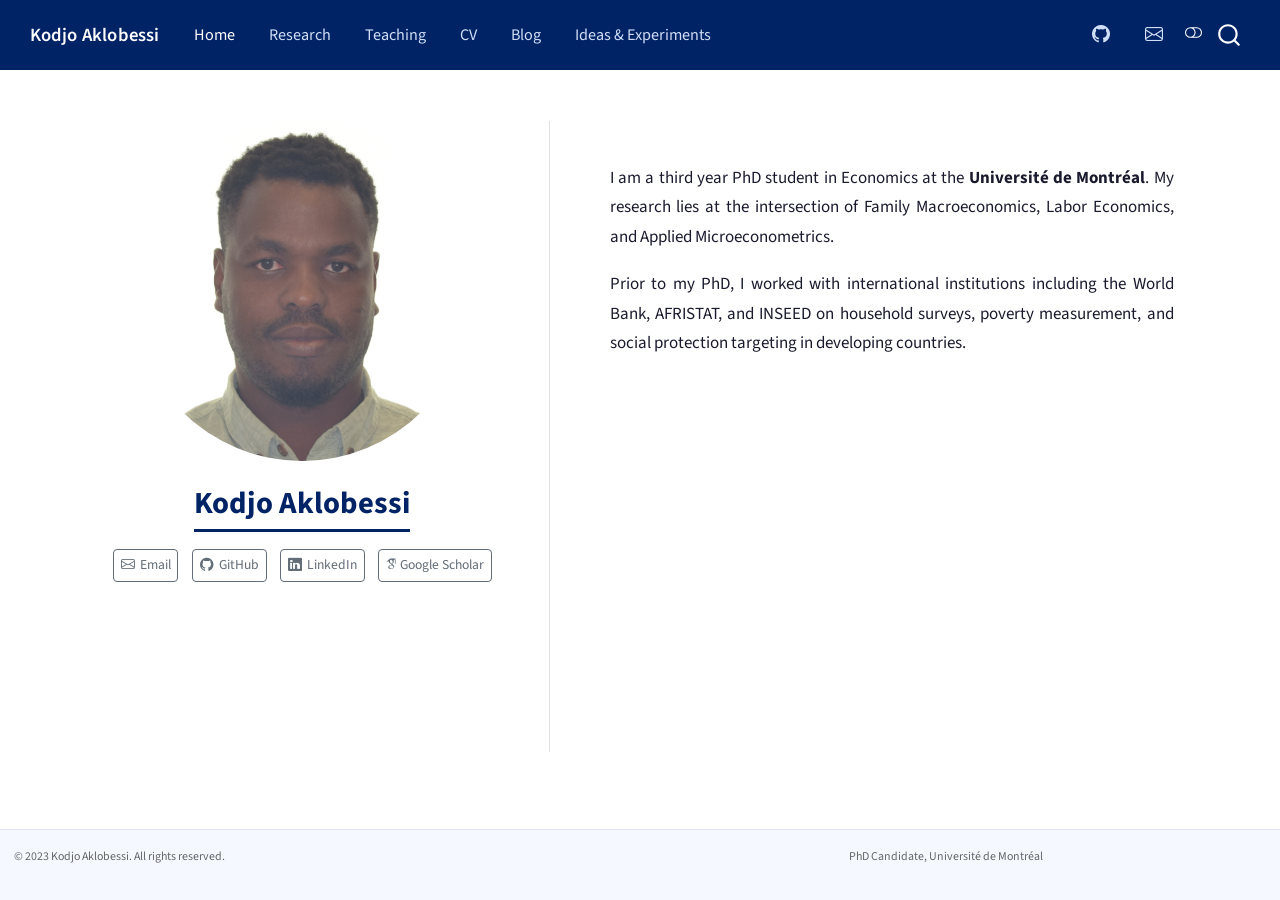
==== commit 9b6de3f8: "News to Blog, fix teaching format, tighten bio, remove redundancy, add French paper translation Co-A" ====
--- a/docs/index.html
+++ b/docs/index.html
@@ -72,6 +72,7 @@
     "search-label": "Search"
   }
 }</script>
+<meta name="google-site-verification" content="SvmyFWn3Jif2EbxAUtl1iCyAvJrpDGBnFYFy-8HgIkw">
 
 
 <link rel="stylesheet" href="styles.css">
@@ -277,7 +278,7 @@
   </li>  
   <li class="nav-item">
     <a class="nav-link" href="./news.html"> 
-<span class="menu-text">News</span></a>
+<span class="menu-text">Blog</span></a>
   </li>  
   <li class="nav-item">
     <a class="nav-link" href="./resources.html"> 
@@ -341,7 +342,7 @@
   <div class="about-contents"><main class="content column-page" id="quarto-document-content">
 
 <p>I am a third year PhD student in Economics at the <strong>Université de Montréal</strong>. My research lies at the intersection of Family Macroeconomics, Labor Economics, and Applied Microeconometrics.</p>
-<p>I have over three years of professional experience working with international and national statistical and development institutions, including the World Bank, AFRISTAT, and INSEED. My work has focused on household survey design, poverty measurement, social protection targeting systems, and applied policy analysis in developing country contexts. Through these roles, I have developed strong expertise in large-scale data collection, econometric analysis, and the translation of empirical research into policy-relevant insights.</p>
+<p>Prior to my PhD, I worked with international institutions including the World Bank, AFRISTAT, and INSEED on household surveys, poverty measurement, and social protection targeting in developing countries.</p>
 
 
 </main></div>
--- a/docs/styles.css
+++ b/docs/styles.css
@@ -129,6 +129,11 @@
   margin-bottom: 1.4rem;
 }
 
+/* ── Hide horizontal rules ───────────────────────────────── */
+hr {
+  display: none;
+}
+
 /* ── Footer ──────────────────────────────────────────────── */
 .nav-footer {
   background: #f5f8ff;
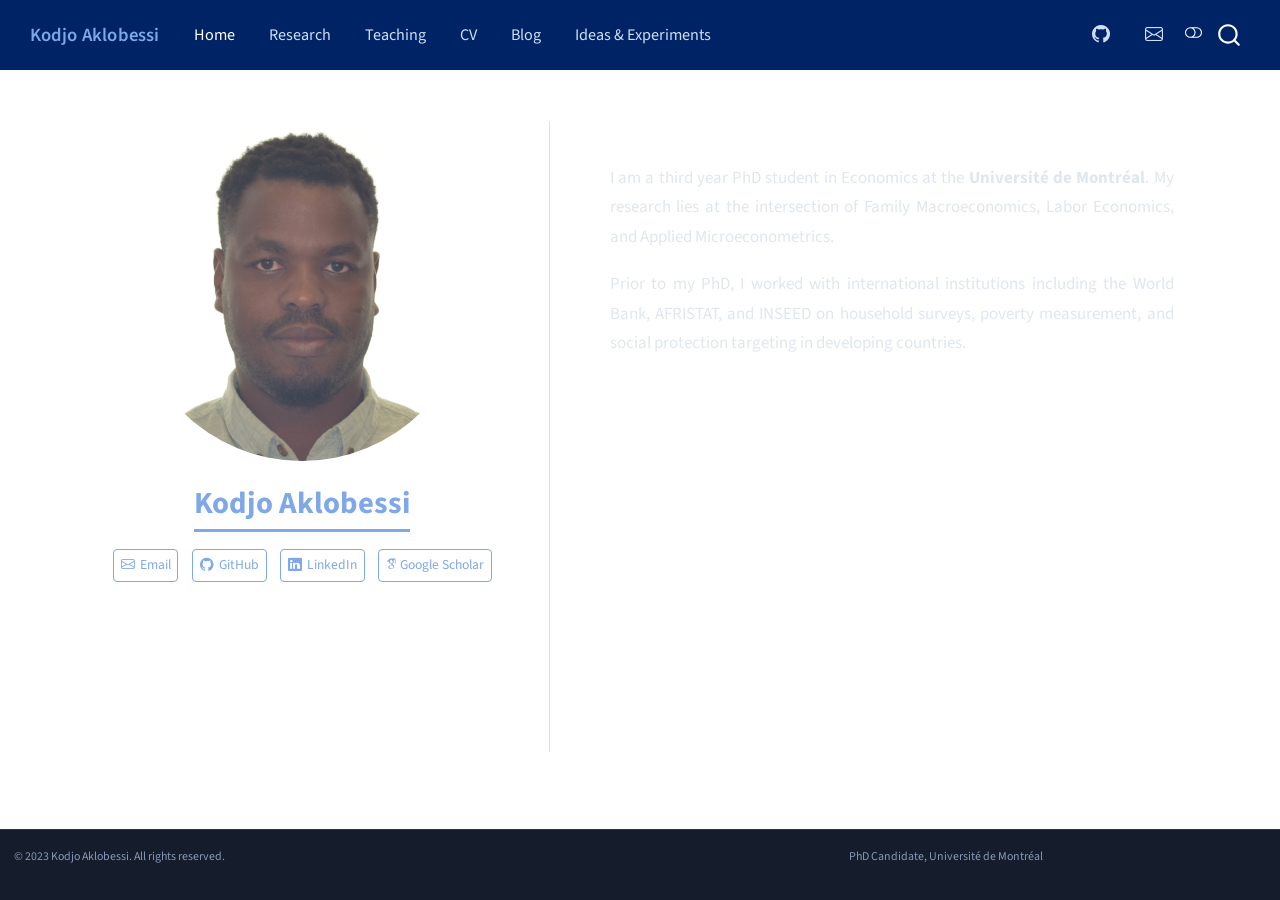
==== commit 11268fe0: "Fix dark mode: use JS class injection + body.quarto-dark selectors Co-Authored-By: Claude Sonnet 4.6" ====
--- a/docs/index.html
+++ b/docs/index.html
@@ -73,6 +73,26 @@
   }
 }</script>
 <meta name="google-site-verification" content="SvmyFWn3Jif2EbxAUtl1iCyAvJrpDGBnFYFy-8HgIkw">
+<script>
+(function() {
+  function applyDarkClass() {
+    var alt = document.querySelector('link.quarto-color-alternate');
+    if (alt && !alt.disabled) {
+      document.body.classList.add('quarto-dark');
+    } else {
+      document.body.classList.remove('quarto-dark');
+    }
+  }
+  document.addEventListener('DOMContentLoaded', function() {
+    applyDarkClass();
+    var links = document.querySelectorAll('link.quarto-color-scheme');
+    var observer = new MutationObserver(applyDarkClass);
+    links.forEach(function(el) {
+      observer.observe(el, { attributes: true, attributeFilter: ['disabled'] });
+    });
+  });
+})();
+</script>
 
 
 <link rel="stylesheet" href="styles.css">
--- a/docs/styles.css
+++ b/docs/styles.css
@@ -142,3 +142,65 @@
   color: #666;
   padding: 1rem 2rem;
 }
+
+/* ── Dark mode overrides ─────────────────────────────────── */
+body.quarto-dark {
+  color: #e0e6f0 !important;
+}
+
+body.quarto-dark h1.title {
+  color: #7fa8e8 !important;
+  border-bottom-color: #7fa8e8 !important;
+}
+
+body.quarto-dark h2 {
+  color: #7fa8e8 !important;
+}
+
+body.quarto-dark a {
+  color: #7fa8e8 !important;
+}
+
+body.quarto-dark details > div {
+  background: #1c2333 !important;
+  color: #d0d8e8 !important;
+}
+
+body.quarto-dark details > div p {
+  color: #c0c8d8 !important;
+}
+
+body.quarto-dark details > div td {
+  color: #c0c8d8 !important;
+}
+
+body.quarto-dark details > div table thead tr {
+  border-bottom-color: #7fa8e8 !important;
+}
+
+body.quarto-dark details > div table th {
+  color: #7fa8e8 !important;
+}
+
+body.quarto-dark details > div table tr {
+  border-bottom-color: #2a3550 !important;
+}
+
+body.quarto-dark .nav-footer {
+  background: #151c2c !important;
+  border-top-color: #2a3550 !important;
+  color: #8899bb !important;
+}
+
+body.quarto-dark .nav-tabs {
+  border-bottom-color: #2a3550 !important;
+}
+
+body.quarto-dark .nav-tabs .nav-link {
+  color: #8899bb !important;
+}
+
+body.quarto-dark .nav-tabs .nav-link.active {
+  color: #7fa8e8 !important;
+  border-bottom-color: #7fa8e8 !important;
+}
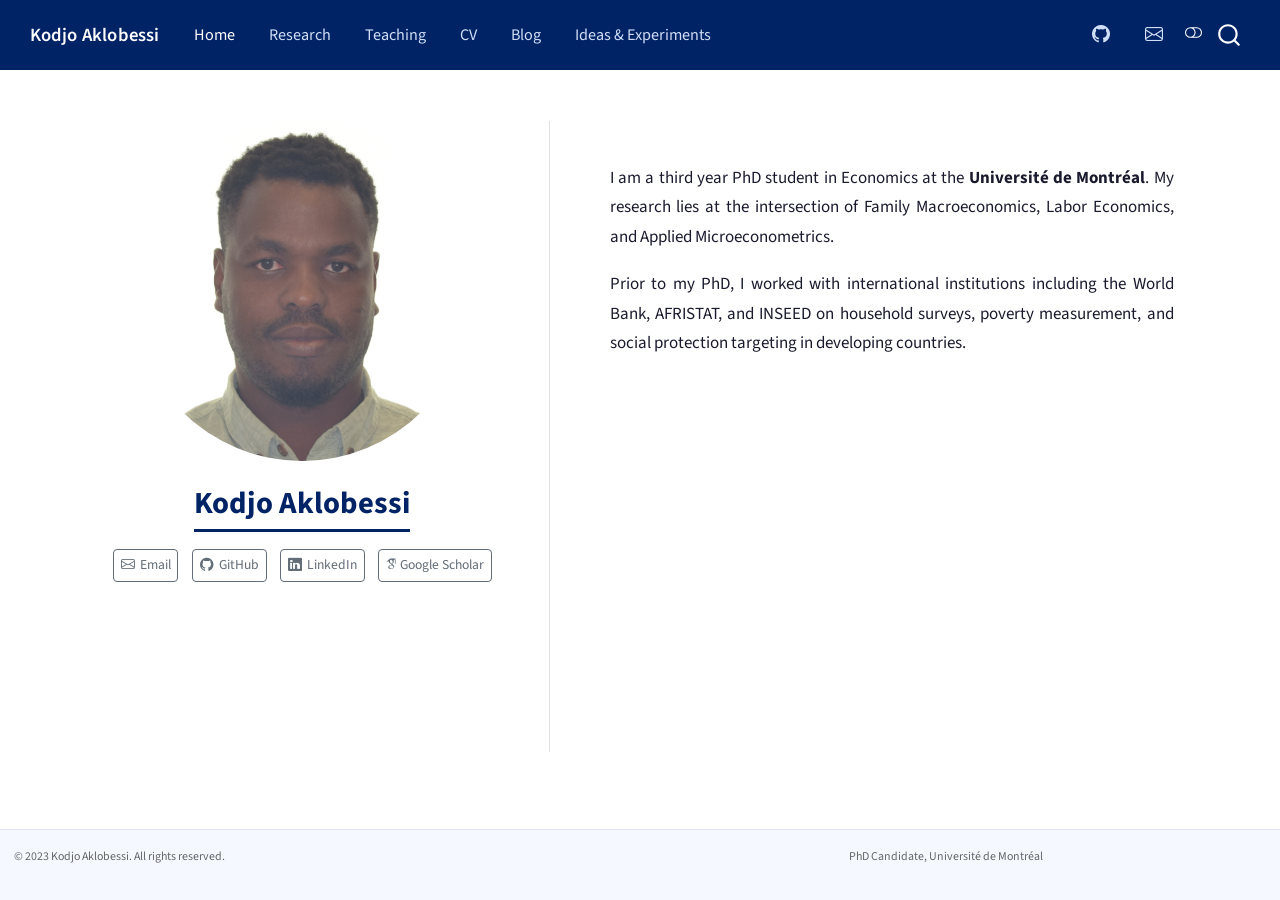
==== commit 1765d5c0: "Fix dark mode: use Bootstrap CSS variables instead of hardcoded colors Co-Authored-By: Claude Sonnet" ====
--- a/docs/index.html
+++ b/docs/index.html
@@ -73,26 +73,6 @@
   }
 }</script>
 <meta name="google-site-verification" content="SvmyFWn3Jif2EbxAUtl1iCyAvJrpDGBnFYFy-8HgIkw">
-<script>
-(function() {
-  function applyDarkClass() {
-    var alt = document.querySelector('link.quarto-color-alternate');
-    if (alt && !alt.disabled) {
-      document.body.classList.add('quarto-dark');
-    } else {
-      document.body.classList.remove('quarto-dark');
-    }
-  }
-  document.addEventListener('DOMContentLoaded', function() {
-    applyDarkClass();
-    var links = document.querySelectorAll('link.quarto-color-scheme');
-    var observer = new MutationObserver(applyDarkClass);
-    links.forEach(function(el) {
-      observer.observe(el, { attributes: true, attributeFilter: ['disabled'] });
-    });
-  });
-})();
-</script>
 
 
 <link rel="stylesheet" href="styles.css">
--- a/docs/styles.css
+++ b/docs/styles.css
@@ -143,64 +143,3 @@
   padding: 1rem 2rem;
 }
 
-/* ── Dark mode overrides ─────────────────────────────────── */
-body.quarto-dark {
-  color: #e0e6f0 !important;
-}
-
-body.quarto-dark h1.title {
-  color: #7fa8e8 !important;
-  border-bottom-color: #7fa8e8 !important;
-}
-
-body.quarto-dark h2 {
-  color: #7fa8e8 !important;
-}
-
-body.quarto-dark a {
-  color: #7fa8e8 !important;
-}
-
-body.quarto-dark details > div {
-  background: #1c2333 !important;
-  color: #d0d8e8 !important;
-}
-
-body.quarto-dark details > div p {
-  color: #c0c8d8 !important;
-}
-
-body.quarto-dark details > div td {
-  color: #c0c8d8 !important;
-}
-
-body.quarto-dark details > div table thead tr {
-  border-bottom-color: #7fa8e8 !important;
-}
-
-body.quarto-dark details > div table th {
-  color: #7fa8e8 !important;
-}
-
-body.quarto-dark details > div table tr {
-  border-bottom-color: #2a3550 !important;
-}
-
-body.quarto-dark .nav-footer {
-  background: #151c2c !important;
-  border-top-color: #2a3550 !important;
-  color: #8899bb !important;
-}
-
-body.quarto-dark .nav-tabs {
-  border-bottom-color: #2a3550 !important;
-}
-
-body.quarto-dark .nav-tabs .nav-link {
-  color: #8899bb !important;
-}
-
-body.quarto-dark .nav-tabs .nav-link.active {
-  color: #7fa8e8 !important;
-  border-bottom-color: #7fa8e8 !important;
-}
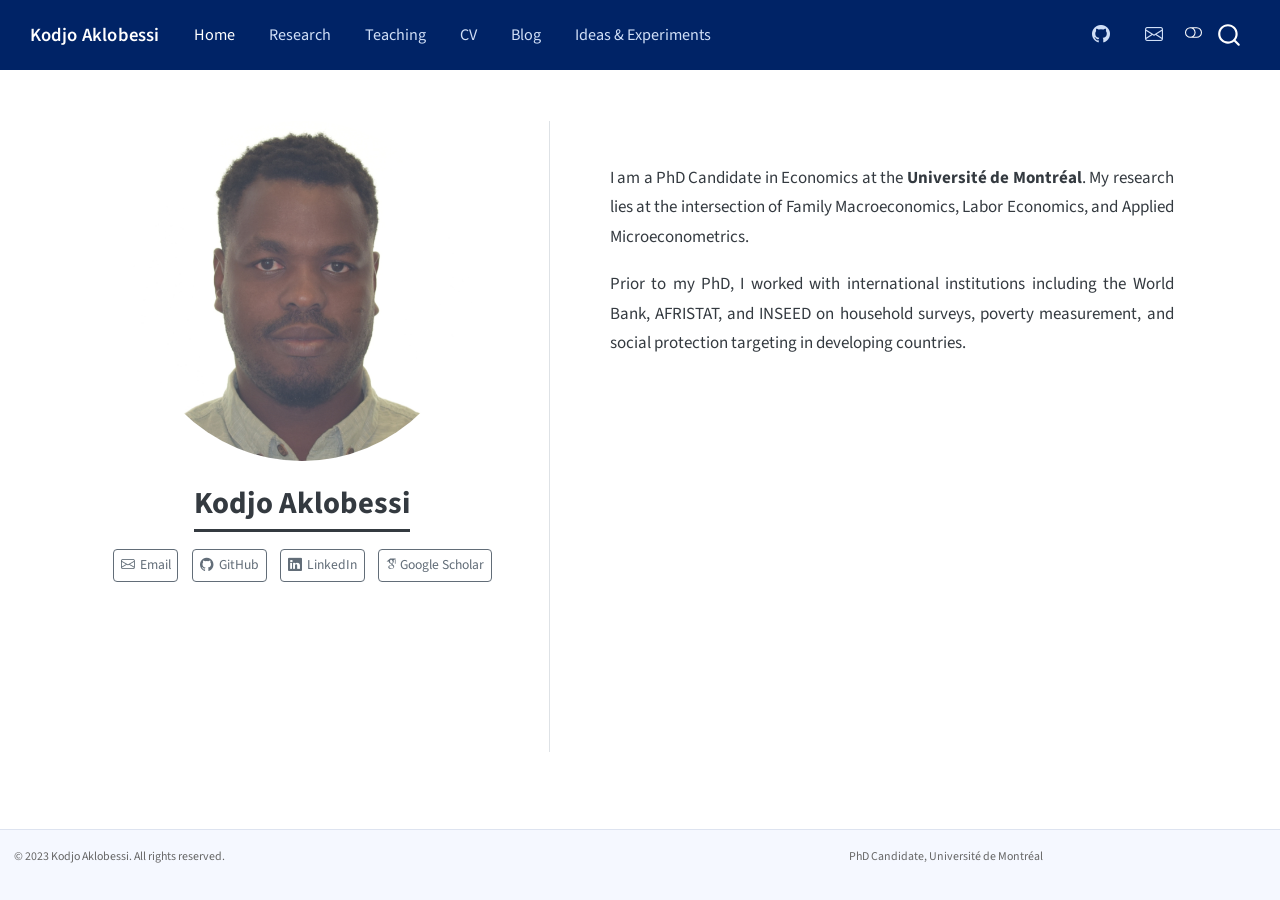
==== commit 3ee9b115: "Update status to PhD Candidate Co-Authored-By: Claude Sonnet 4.6 <noreply@anthropic.com>" ====
--- a/docs/index.html
+++ b/docs/index.html
@@ -77,7 +77,7 @@
 
 <link rel="stylesheet" href="styles.css">
 <meta property="og:title" content="Kodjo Aklobessi">
-<meta property="og:description" content="Kodjo Aklobessi — PhD Student in Economics at Université de Montréal. Research in Family Macroeconomics, Labor Economics, and Applied Microeconometrics.">
+<meta property="og:description" content="Kodjo Aklobessi — PhD Candidate in Economics at Université de Montréal. Research in Family Macroeconomics, Labor Economics, and Applied Microeconometrics.">
 <meta property="og:site_name" content="Kodjo Aklobessi">
 </head>
 
@@ -341,7 +341,7 @@
   </div>
   <div class="about-contents"><main class="content column-page" id="quarto-document-content">
 
-<p>I am a third year PhD student in Economics at the <strong>Université de Montréal</strong>. My research lies at the intersection of Family Macroeconomics, Labor Economics, and Applied Microeconometrics.</p>
+<p>I am a PhD Candidate in Economics at the <strong>Université de Montréal</strong>. My research lies at the intersection of Family Macroeconomics, Labor Economics, and Applied Microeconometrics.</p>
 <p>Prior to my PhD, I worked with international institutions including the World Bank, AFRISTAT, and INSEED on household surveys, poverty measurement, and social protection targeting in developing countries.</p>
 
 
--- a/docs/styles.css
+++ b/docs/styles.css
@@ -67,22 +67,19 @@
 body {
   font-size: 1rem;
   line-height: 1.75;
-  color: #1a1a2e;
 }
 
 h1.title {
   font-size: 1.8rem;
   font-weight: 700;
-  color: #002366;
   margin-bottom: 0.3rem;
-  border-bottom: 3px solid #002366;
+  border-bottom: 3px solid currentColor;
   padding-bottom: 0.4rem;
 }
 
 h2 {
   font-size: 1.2rem;
   font-weight: 700;
-  color: #002366;
   margin-top: 2rem;
   margin-bottom: 0.6rem;
 }
@@ -93,7 +90,6 @@
 
 /* ── Links ───────────────────────────────────────────────── */
 a {
-  color: #002366;
   text-decoration: none;
 }
 
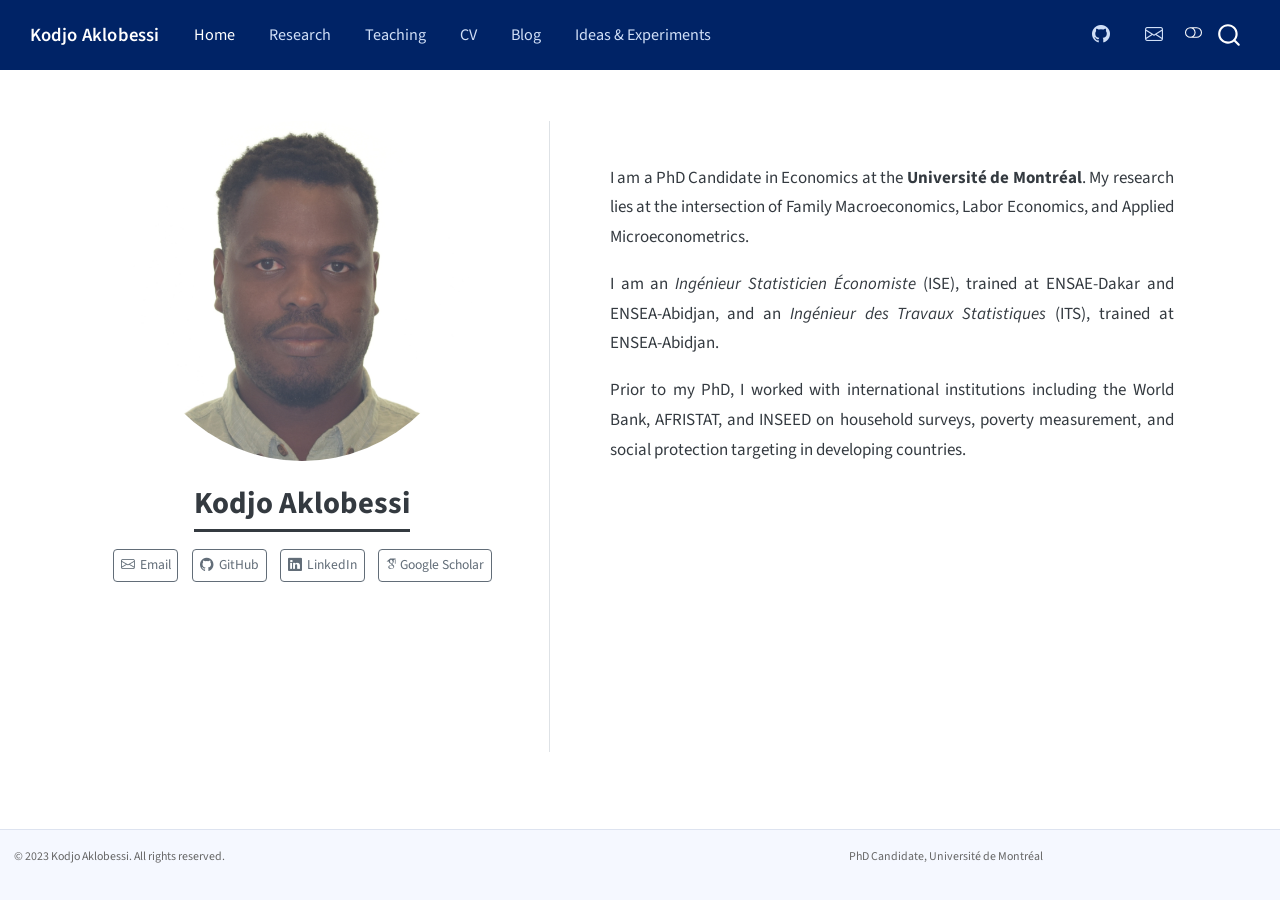
==== commit 586c48ff: "Add ISE and ITS degrees to homepage bio docs/ patched by hand to match index.qmd (Quarto not install" ====
--- a/docs/index.html
+++ b/docs/index.html
@@ -6,8 +6,9 @@
 
 <meta name="viewport" content="width=device-width, initial-scale=1.0, user-scalable=yes">
 
-
-<title>Kodjo Aklobessi</title>
+<meta name="description" content="Kodjo Aklobessi, PhD Candidate in Economics at Université de Montréal. Research in family macroeconomics, labor economics and applied microeconometrics; poverty measurement and social protection targeting.">
+
+<title>Kodjo Aklobessi | PhD Candidate in Economics, Université de Montréal</title>
 <style>
 code{white-space: pre-wrap;}
 span.smallcaps{font-variant: small-caps;}
@@ -76,7 +77,7 @@
 
 
 <link rel="stylesheet" href="styles.css">
-<meta property="og:title" content="Kodjo Aklobessi">
+<meta property="og:title" content="Kodjo Aklobessi | PhD Candidate in Economics, Université de Montréal">
 <meta property="og:description" content="Kodjo Aklobessi — PhD Candidate in Economics at Université de Montréal. Research in Family Macroeconomics, Labor Economics, and Applied Microeconometrics.">
 <meta property="og:site_name" content="Kodjo Aklobessi">
 </head>
@@ -342,7 +343,31 @@
   <div class="about-contents"><main class="content column-page" id="quarto-document-content">
 
 <p>I am a PhD Candidate in Economics at the <strong>Université de Montréal</strong>. My research lies at the intersection of Family Macroeconomics, Labor Economics, and Applied Microeconometrics.</p>
+<p>I am an <em>Ingénieur Statisticien Économiste</em> (ISE), trained at ENSAE-Dakar and ENSEA-Abidjan, and an <em>Ingénieur des Travaux Statistiques</em> (ITS), trained at ENSEA-Abidjan.</p>
 <p>Prior to my PhD, I worked with international institutions including the World Bank, AFRISTAT, and INSEED on household surveys, poverty measurement, and social protection targeting in developing countries.</p>
+<script type="application/ld+json">
+{
+  "@context": "https://schema.org",
+  "@type": "Person",
+  "name": "Kodjo Aklobessi",
+  "alternateName": "Apollinaire Kodjo Aklobessi",
+  "url": "https://kaklobessi.github.io/",
+  "image": "https://kaklobessi.github.io/Photo_AKLOBESSI.jpg",
+  "jobTitle": "PhD Candidate in Economics",
+  "affiliation": {
+    "@type": "CollegeOrUniversity",
+    "name": "Université de Montréal",
+    "url": "https://www.umontreal.ca/"
+  },
+  "email": "mailto:kodjo.aklobessi@umontreal.ca",
+  "knowsAbout": ["Family Macroeconomics", "Labor Economics", "Applied Microeconometrics", "Poverty Measurement", "Social Protection Targeting"],
+  "sameAs": [
+    "https://www.linkedin.com/in/apollinaire-kodjo-aklobessi-b4477b115/",
+    "https://scholar.google.com/citations?user=LH6CiwUAAAAJ",
+    "https://github.com/kaklobessi"
+  ]
+}
+</script>
 
 
 </main></div>
